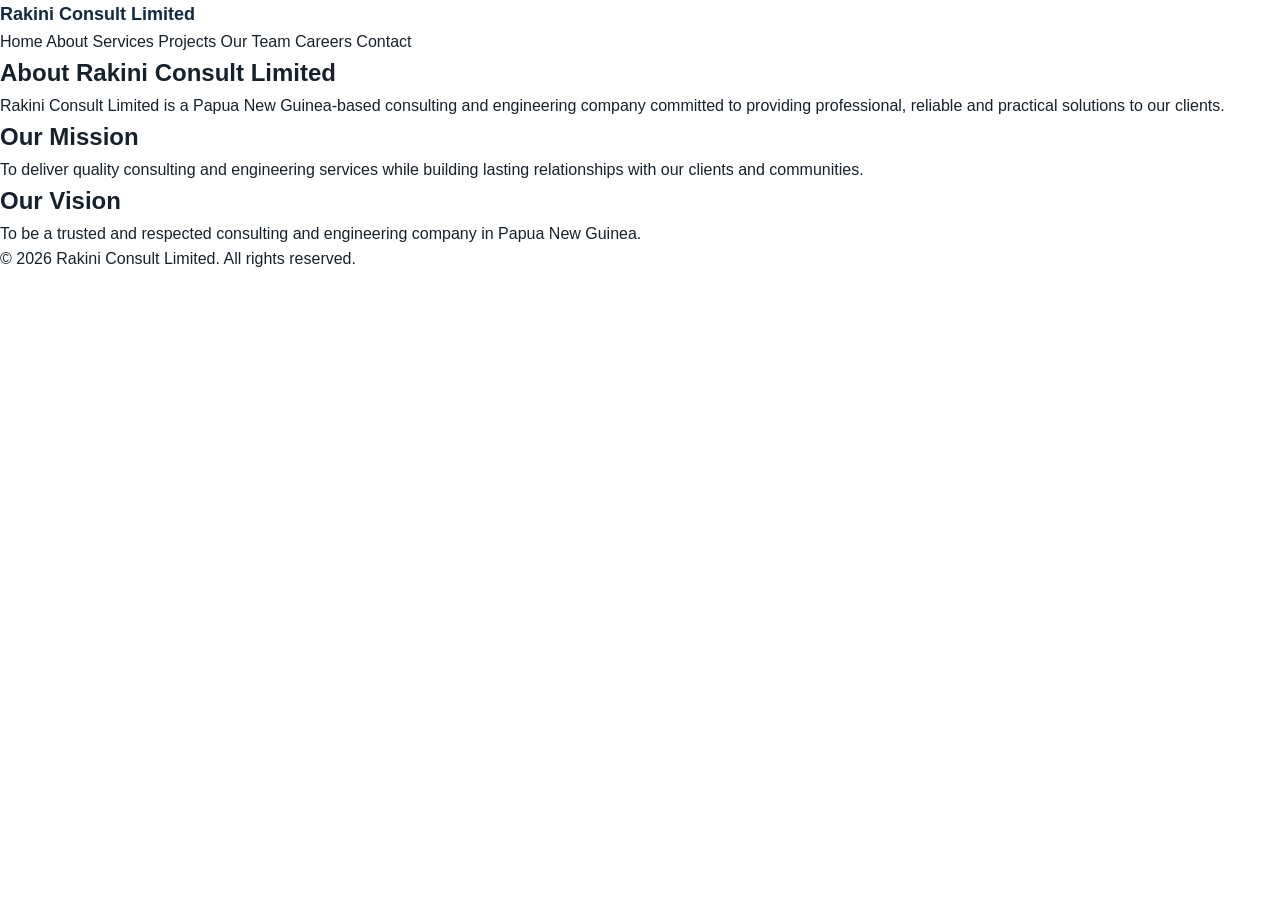
==== about.html @ 69b78bb2 "Add website pages" ====
<!DOCTYPE html>
<html lang="en">
<head>
    <meta charset="UTF-8">
    <meta name="viewport" content="width=device-width, initial-scale=1.0">
    <title>About Us | Rakini Consult Limited</title>
    <link rel="stylesheet" href="css/style.css">
</head>
<body>

<header>
    <nav>
        <a href="index.html" class="brand">Rakini Consult Limited</a>
        <a href="index.html">Home</a>
        <a href="about.html">About</a>
        <a href="services.html">Services</a>
        <a href="projects.html">Projects</a>
        <a href="team.html">Our Team</a>
        <a href="careers.html">Careers</a>
        <a href="contact.html">Contact</a>
    </nav>
</header>

<main>
    <section>
        <h1>About Rakini Consult Limited</h1>
        <p>
            Rakini Consult Limited is a Papua New Guinea-based consulting and
            engineering company committed to providing professional,
            reliable and practical solutions to our clients.
        </p>

        <h2>Our Mission</h2>
        <p>
            To deliver quality consulting and engineering services while
            building lasting relationships with our clients and communities.
        </p>

        <h2>Our Vision</h2>
        <p>
            To be a trusted and respected consulting and engineering company
            in Papua New Guinea.
        </p>
    </section>
</main>

<footer>
    <p>&copy; 2026 Rakini Consult Limited. All rights reserved.</p>
</footer>

</body>
</html>
---- css/style.css ----
/* =========================================
   RAKINI CONSULT LIMITED
   Main Website Styles
   ========================================= */

* {
    margin: 0;
    padding: 0;
    box-sizing: border-box;
}

html {
    scroll-behavior: smooth;
}

body {
    font-family: Arial, Helvetica, sans-serif;
    line-height: 1.6;
    color: #17212b;
    background: #ffffff;
}

a {
    text-decoration: none;
    color: inherit;
}

img {
    max-width: 100%;
    display: block;
}

.container {
    width: min(1180px, 92%);
    margin: 0 auto;
}

/* =========================================
   HEADER
   ========================================= */

.site-header {
    background: #ffffff;
    border-bottom: 1px solid #e8edf2;
    position: sticky;
    top: 0;
    z-index: 1000;
}

.nav-container {
    min-height: 82px;
    display: flex;
    align-items: center;
    justify-content: space-between;
    gap: 25px;
}

.brand {
    display: flex;
    align-items: center;
    gap: 12px;
    font-weight: 700;
    font-size: 18px;
    color: #102a43;
    white-space: nowrap;
}

.brand img {
    width: 52px;
    height: 52px;
    object-fit: contain;
}

.main-nav {
    display: flex;
    align-items: center;
    gap: 22px;
}

.main-nav a {
    font-size: 14px;
    font-weight: 600;
    color: #34495e;
    transition: 0.25s ease;
}

.main-nav a:hover {
    color: #0b6e4f;
}

.nav-button {
    background: #0b6e4f;
    color: white;
    padding: 12px 18px;
    border-radius: 5px;
    font-size: 14px;
    font-weight: 700;
    transition: 0.25s ease;
}

.nav-button:hover {
    background: #084f3a;
}

/* =========================================
   HERO
   ========================================= */

.hero {
    background: linear-gradient(135deg, #f3f8f6, #ffffff);
    padding: 100px 0;
}

.hero-content {
    display: grid;
    grid-template-columns: 1.15fr 0.85fr;
    align-items: center;
    gap: 70px;
}

.eyebrow {
    color: #0b6e4f;
    font-size: 13px;
    font-weight: 800;
    letter-spacing: 2px;
    margin-bottom: 15px;
}

.hero h1 {
    font-size: clamp(42px, 6vw, 72px);
    line-height: 1.05;
    color: #102a43;
    margin-bottom: 25px;
    max-width: 750px;
}

.hero h1 span {
    display: block;
    color: #0b6e4f;
}

.hero-description {
    max-width: 650px;
    font-size: 18px;
    color: #52606d;
    margin-bottom: 35px;
}

.hero-actions {
    display: flex;
    flex-wrap: wrap;
    gap: 14px;
}

.button {
    display: inline-block;
    padding: 14px 22px;
    border-radius: 5px;
    font-weight: 700;
    font-size: 14px;
    transition: 0.25s ease;
}

.button.primary {
    background: #0b6e4f;
    color: #ffffff;
}

.button.primary:hover {
    background: #084f3a;
}

.button.secondary {
    border: 1px solid #0b6e4f;
    color: #0b6e4f;
    background: white;
}

.button.secondary:hover {
    background: #eaf5f1;
}

.hero-card {
    min-height: 390px;
    background: #102a43;
    border-radius: 10px;
    padding: 15px;
    box-shadow: 0 25px 60px rgba(16, 42, 67, 0.18);
}

.hero-card-inner {
    height: 100%;
    min-height: 360px;
    border: 1px solid rgba(255,255,255,0.18);
    border-radius: 7px;
    padding: 55px 40px;
    display: flex;
    flex-direction: column;
    justify-content: center;
}

.hero-card-inner p {
    color: #8bd8bd;
    font-size: 12px;
    font-weight: 800;
    letter-spacing: 2px;
    margin-top: 18px;
}

.hero-card-inner h2 {
    color: white;
    font-size: 34px;
    margin-bottom: 10px;
}

/* =========================================
   SECTIONS
   ========================================= */

.section {
    padding: 95px 0;
}

.section-heading {
    max-width: 700px;
    margin-bottom: 50px;
}

.section-heading h2 {
    color: #102a43;
    font-size: clamp(32px, 4vw, 48px);
    line-height: 1.15;
}

.section-heading p:not(.eyebrow) {
    color: #627d98;
    margin-top: 18px;
}

.centered {
    text-align: center;
    margin-left: auto;
    margin-right: auto;
}

/* =========================================
   INTRO
   ========================================= */

.intro {
    background: #ffffff;
}

.intro-grid {
    display: grid;
    grid-template-columns: 2fr 1fr 1fr;
    gap: 25px;
    align-items: stretch;
}

.intro-grid > div:first-child {
    padding-right: 40px;
}

.intro-grid p {
    color: #52606d;
    margin-bottom: 18px;
    font-size: 17px;
}

.stat-box {
    background: #f3f8f6;
    border: 1px solid #dbe9e3;
    padding: 40px 30px;
    display: flex;
    flex-direction: column;
    justify-content: center;
    border-radius: 7px;
}

.stat-box strong {
    color: #0b6e4f;
    font-size: 48px;
    line-height: 1;
}

.stat-box span {
    margin-top: 12px;
    color: #52606d;
    font-weight: 700;
}

/* =========================================
   SERVICES
   ========================================= */

.services {
    background: #f7f9fa;
}

.service-grid {
    display: grid;
    grid-template-columns: repeat(3, 1fr);
    gap: 22px;
}

.service-card {
    background: white;
    border: 1px solid #e3e8ec;
    padding: 32px;
    min-height: 235px;
    border-radius: 7px;
    transition: 0.25s ease;
}

.service-card:hover {
    transform: translateY(-5px);
    box-shadow: 0 15px 35px rgba(16, 42, 67, 0.08);
}

.service-card span {
    color: #0b6e4f;
    font-size: 13px;
    font-weight: 800;
}

.service-card h3 {
    color: #102a43;
    font-size: 21px;
    margin: 20px 0 12px;
}

.service-card p {
    color: #627d98;
}

/* =========================================
   LEADERSHIP
   ========================================= */

.leadership {
    background: white;
}

.leadership-grid {
    display: grid;
    grid-template-columns: 0.85fr 1.15fr;
    gap: 70px;
    align-items: center;
}

.leader-image {
    background: #eef3f1;
    border-radius: 8px;
    overflow: hidden;
}

.leader-image img {
    width: 100%;
    aspect-ratio: 4 / 5;
    object-fit: cover;
}

.leader-content h2 {
    color: #102a43;
    font-size: clamp(32px, 4vw, 48px);
    line-height: 1.15;
    margin-bottom: 30px;
}

.leader-content h3 {
    color: #102a43;
    font-size: 25px;
}

.leader-title {
    color: #0b6e4f;
    font-weight: 700;
    margin: 5px 0 20px;
}

.leader-content > p:not(.eyebrow):not(.leader-title) {
    color: #627d98;
    font-size: 17px;
    max-width: 650px;
    margin-bottom: 25px;
}

.text-link {
    color: #0b6e4f;
    font-weight: 800;
}

/* =========================================
   CALL TO ACTION
   ========================================= */

.cta {
    background: #102a43;
    padding: 90px 0;
    text-align: center;
}

.cta .eyebrow {
    color: #8bd8bd;
}

.cta h2 {
    color: white;
    font-size: clamp(34px, 5vw, 56px);
    line-height: 1.1;
    max-width: 850px;
    margin: 0 auto 20px;
}

.cta p:not(.eyebrow) {
    color: #d9e2ec;
    max-width: 650px;
    margin: 0 auto 30px;
}

.cta .button {
    margin-top: 5px;
}

/* =========================================
   FOOTER
   ========================================= */

.site-footer {
    background: #071a2b;
    color: #d9e2ec;
    padding-top: 65px;
}

.footer-grid {
    display: grid;
    grid-template-columns: 1.5fr 1fr 1.5fr;
    gap: 50px;
    padding-bottom: 55px;
}

.footer-logo {
    width: 65px;
    height: 65px;
    object-fit: contain;
    margin-bottom: 15px;
}

.site-footer p {
    color: #9fb3c8;
}

.footer-grid h4 {
    color: white;
    margin-bottom: 18px;
}

.footer-grid a {
    display: block;
    color: #9fb3c8;
    margin-bottom: 8px;
}

.footer-grid a:hover {
    color: white;
}

.footer-bottom {
    border-top: 1px solid rgba(255,255,255,0.1);
    text-align: center;
    padding: 20px;
}

.footer-bottom p {
    font-size: 13px;
}

/* =========================================
   MOBILE RESPONSIVE
   ========================================= */

@media (max-width: 950px) {

    .main-nav {
        gap: 12px;
    }

    .nav-button {
        display: none;
    }

    .hero-content {
        grid-template-columns: 1fr;
        gap: 45px;
    }

    .intro-grid {
        grid-template-columns: 1fr 1fr;
    }

    .intro-grid > div:first-child {
        grid-column: 1 / -1;
        padding-right: 0;
    }

    .service-grid {
        grid-template-columns: repeat(2, 1fr);
    }

    .leadership-grid {
        grid-template-columns: 1fr;
        gap: 45px;
    }

    .leader-image {
        max-width: 500px;
    }

    .footer-grid {
        grid-template-columns: 1fr 1fr;
    }
}

@media (max-width: 700px) {

    .site-header {
        position: relative;
    }

    .nav-container {
        min-height: auto;
        padding: 15px 0;
        flex-wrap: wrap;
    }

    .brand span {
        font-size: 15px;
    }

    .main-nav {
        width: 100%;
        overflow-x: auto;
        justify-content: flex-start;
        padding-bottom: 5px;
    }

    .main-nav a {
        white-space: nowrap;
        font-size: 13px;
    }

    .hero {
        padding: 65px 0;
    }

    .hero h1 {
        font-size: 43px;
    }

    .hero-description {
        font-size: 16px;
    }

    .hero-card {
        min-height: 300px;
    }

    .hero-card-inner {
        min-height: 270px;
        padding: 35px 25px;
    }

    .section {
        padding: 70px 0;
    }

    .intro-grid {
        grid-template-columns: 1fr;
    }

    .service-grid {
        grid-template-columns: 1fr;
    }

    .footer-grid {
        grid-template-columns: 1fr;
        gap: 30px;
    }
}

/* =========================================
   TEAM PAGE
   ========================================= */

.page-hero {
    background: linear-gradient(135deg, #f3f8f6, #ffffff);
    padding: 90px 0 75px;
    border-bottom: 1px solid #e8edf2;
}

.page-hero h1 {
    color: #102a43;
    font-size: clamp(38px, 5vw, 62px);
    line-height: 1.08;
    max-width: 850px;
    margin-bottom: 22px;
}

.page-hero > .container > p:not(.eyebrow) {
    color: #627d98;
    font-size: 18px;
    max-width: 700px;
}

.team-section {
    padding: 90px 0;
    background: #f7f9fa;
}

.team-grid {
    display: grid;
    grid-template-columns: repeat(3, 1fr);
    gap: 28px;
}

.team-card {
    background: #ffffff;
    border: 1px solid #e3e8ec;
    border-radius: 10px;
    overflow: hidden;
    box-shadow: 0 10px 30px rgba(16, 42, 67, 0.06);
    transition: transform 0.25s ease, box-shadow 0.25s ease;
}

.team-card:hover {
    transform: translateY(-7px);
    box-shadow: 0 20px 45px rgba(16, 42, 67, 0.12);
}

.team-card > img {
    width: 100%;
    height: 330px;
    object-fit: cover;
    background: #eef3f1;
}

.team-info {
    padding: 28px;
}

.team-info h2 {
    color: #102a43;
    font-size: 24px;
    margin-bottom: 6px;
}

.team-info .role {
    color: #0b6e4f;
    font-size: 14px;
    font-weight: 700;
    margin-bottom: 15px;
}

.team-info p:not(.role) {
    color: #627d98;
    font-size: 15px;
}

/* =========================================
   TEAM PAGE HEADER COMPATIBILITY
   ========================================= */

.nav {
    min-height: 82px;
    display: flex;
    align-items: center;
    justify-content: space-between;
    gap: 25px;
}

.nav > nav {
    display: flex;
    align-items: center;
    gap: 22px;
}

.nav > nav a {
    font-size: 14px;
    font-weight: 600;
    color: #34495e;
    transition: color 0.25s ease;
}

.nav > nav a:hover {
    color: #0b6e4f;
}

/* =========================================
   TEAM PAGE MOBILE
   ========================================= */

@media (max-width: 950px) {

    .team-grid {
        grid-template-columns: repeat(2, 1fr);
    }

}

@media (max-width: 650px) {

    .nav {
        min-height: 72px;
    }

    .brand {
        font-size: 15px;
        gap: 8px;
    }

    .brand img {
        width: 44px;
        height: 44px;
    }

    .nav > nav {
        gap: 12px;
    }

    .nav > nav a {
        font-size: 13px;
    }

    .page-hero {
        padding: 65px 0 55px;
    }

    .team-section {
        padding: 60px 0;
    }

    .team-grid {
        grid-template-columns: 1fr;
    }

    .team-card > img {
        height: auto;
        max-height: 420px;
    }

    .team-info {
        padding: 23px;
    }

}
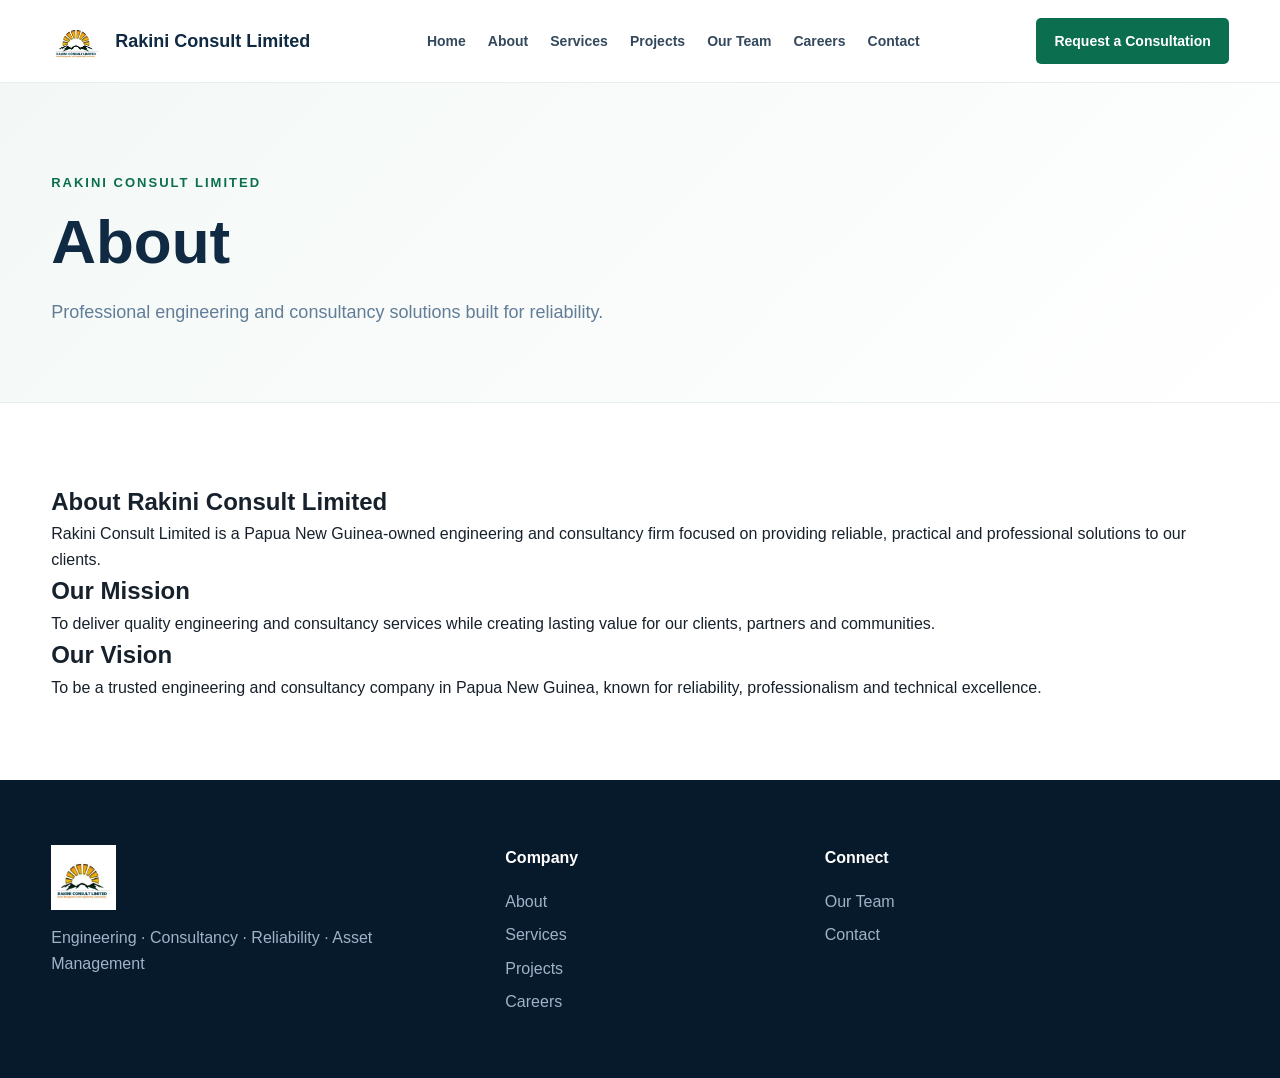
==== commit 4d1dfb01: "Improve website pages and styling" ====
--- a/about.html
+++ b/about.html
@@ -3,49 +3,103 @@
 <head>
     <meta charset="UTF-8">
     <meta name="viewport" content="width=device-width, initial-scale=1.0">
-    <title>About Us | Rakini Consult Limited</title>
+    <title>About | Rakini Consult Limited</title>
     <link rel="stylesheet" href="css/style.css">
 </head>
+
 <body>
 
-<header>
-    <nav>
-        <a href="index.html" class="brand">Rakini Consult Limited</a>
-        <a href="index.html">Home</a>
-        <a href="about.html">About</a>
-        <a href="services.html">Services</a>
-        <a href="projects.html">Projects</a>
-        <a href="team.html">Our Team</a>
-        <a href="careers.html">Careers</a>
-        <a href="contact.html">Contact</a>
-    </nav>
+<header class="site-header">
+    <div class="container nav-container">
+
+        <a href="index.html" class="brand">
+            <img src="images/logo.jpeg" alt="Rakini Consult Limited logo">
+            <span>Rakini Consult Limited</span>
+        </a>
+
+        <nav class="main-nav">
+            <a href="index.html">Home</a>
+            <a href="about.html">About</a>
+            <a href="services.html">Services</a>
+            <a href="projects.html">Projects</a>
+            <a href="team.html">Our Team</a>
+            <a href="careers.html">Careers</a>
+            <a href="contact.html">Contact</a>
+        </nav>
+
+        <a href="contact.html" class="nav-button">
+            Request a Consultation
+        </a>
+
+    </div>
 </header>
 
 <main>
-    <section>
-        <h1>About Rakini Consult Limited</h1>
+
+<section class="page-hero">
+    <div class="container">
+        <p class="eyebrow">RAKINI CONSULT LIMITED</p>
+        <h1>About</h1>
         <p>
-            Rakini Consult Limited is a Papua New Guinea-based consulting and
-            engineering company committed to providing professional,
-            reliable and practical solutions to our clients.
+            Professional engineering and consultancy solutions
+            built for reliability.
         </p>
+    </div>
+</section>
 
-        <h2>Our Mission</h2>
-        <p>
-            To deliver quality consulting and engineering services while
-            building lasting relationships with our clients and communities.
-        </p>
+<section class="container" style="padding:80px 0;">
 
-        <h2>Our Vision</h2>
-        <p>
-            To be a trusted and respected consulting and engineering company
-            in Papua New Guinea.
-        </p>
-    </section>
+<h2>About Rakini Consult Limited</h2>
+<p>
+Rakini Consult Limited is a Papua New Guinea-owned engineering and
+consultancy firm focused on providing reliable, practical and
+professional solutions to our clients.
+</p>
+
+<h2>Our Mission</h2>
+<p>
+To deliver quality engineering and consultancy services while creating
+lasting value for our clients, partners and communities.
+</p>
+
+<h2>Our Vision</h2>
+<p>
+To be a trusted engineering and consultancy company in Papua New Guinea,
+known for reliability, professionalism and technical excellence.
+</p>
+
+</section>
+
 </main>
 
-<footer>
-    <p>&copy; 2026 Rakini Consult Limited. All rights reserved.</p>
+<footer class="site-footer">
+    <div class="container footer-grid">
+
+        <div>
+            <img src="images/logo.jpeg"
+                 alt="Rakini Consult Limited"
+                 class="footer-logo">
+
+            <p>
+                Engineering · Consultancy · Reliability · Asset Management
+            </p>
+        </div>
+
+        <div>
+            <h4>Company</h4>
+            <a href="about.html">About</a>
+            <a href="services.html">Services</a>
+            <a href="projects.html">Projects</a>
+            <a href="careers.html">Careers</a>
+        </div>
+
+        <div>
+            <h4>Connect</h4>
+            <a href="team.html">Our Team</a>
+            <a href="contact.html">Contact</a>
+        </div>
+
+    </div>
 </footer>
 
 </body>
